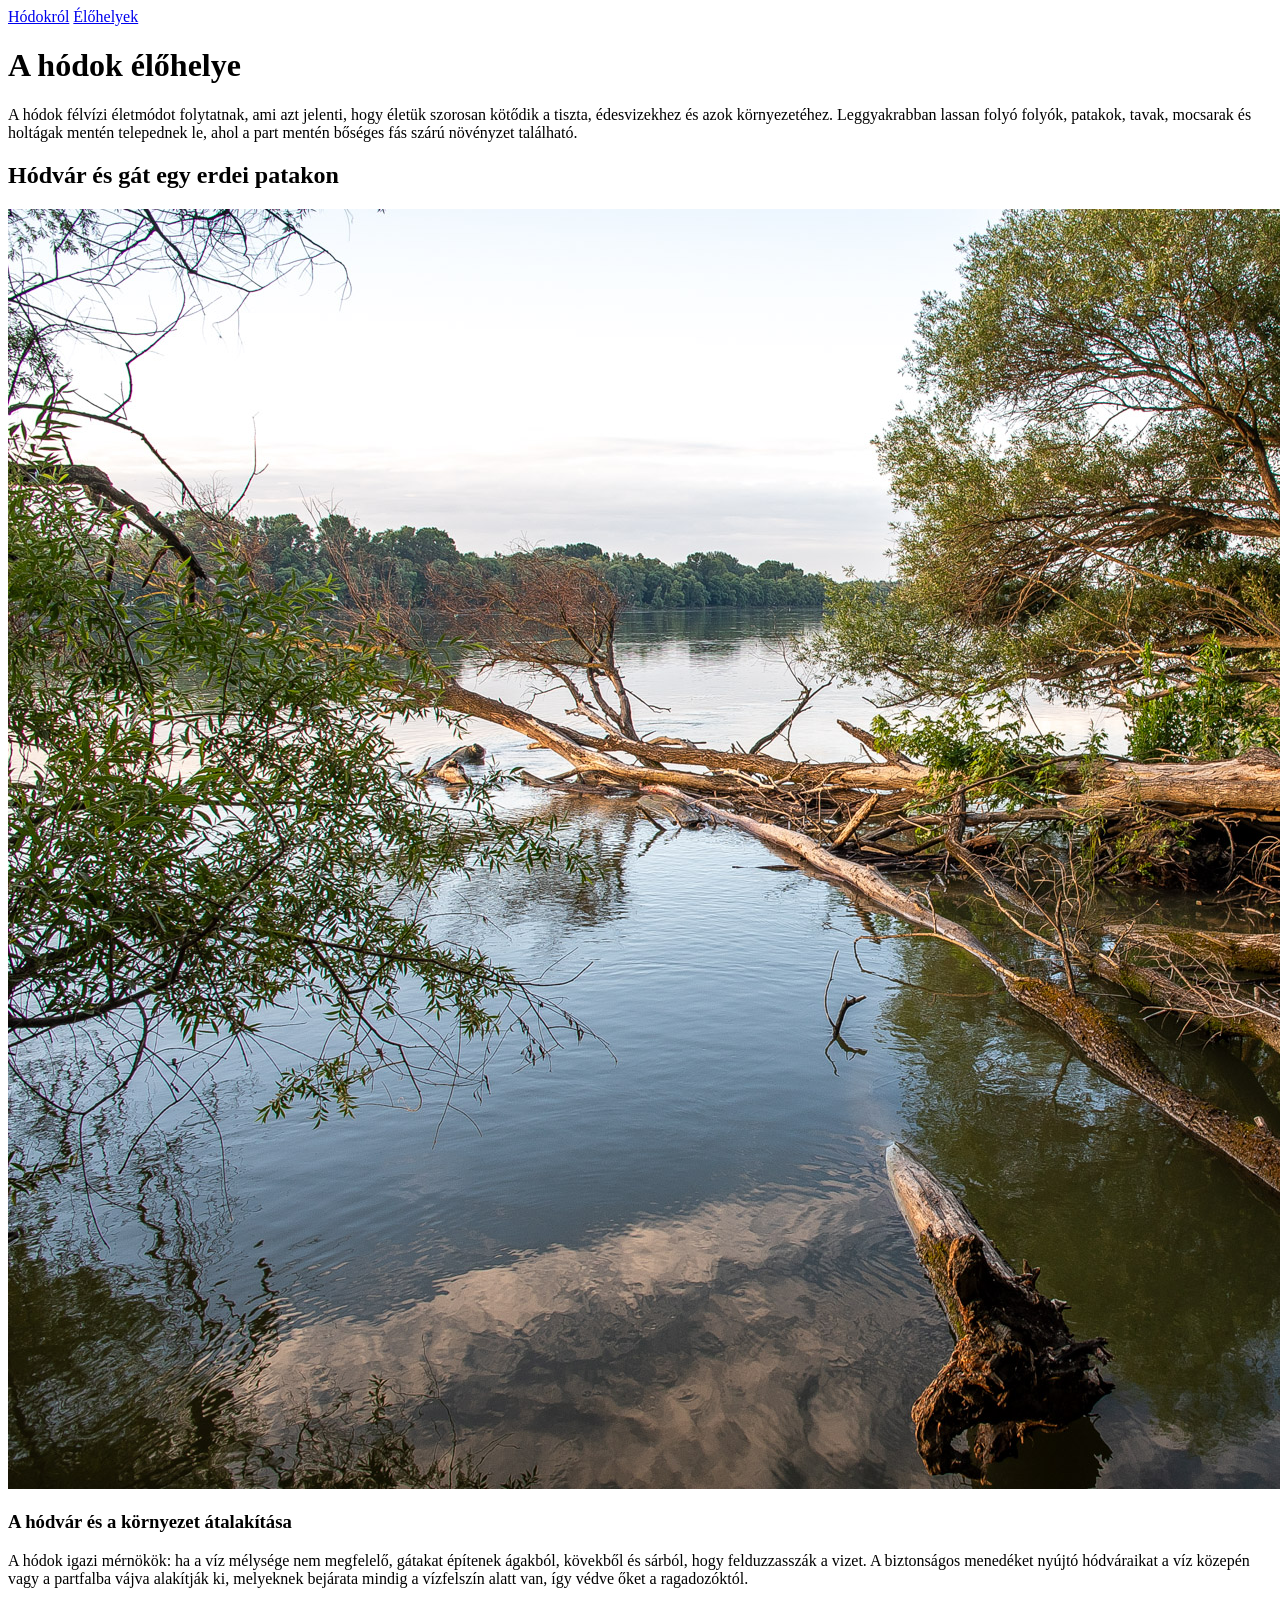
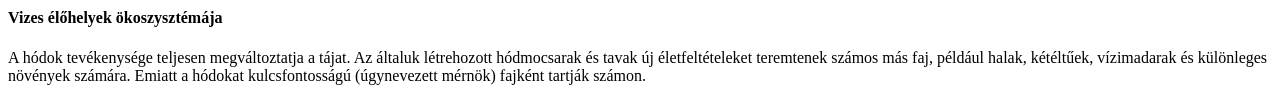
==== hod.html @ 1e955fab "feltoltes1" ====
<!DOCTYPE html>
<html lang="hu">
<head>
    <meta charset="UTF-8">
    <meta name="viewport" content="width=device-width, initial-scale=1.0">
    <link rel="stylesheet" href="style.css">
    <title>Elekes Dávid</title>
</head>
<body>

    <nav class="menu">
      <a href="index.html" class="menu-link">Hódokról</a>
      <a href="elohelyek.html" class="menu-link">Élőhelyek</a>
    </nav>

 <header>
 <h1>A hódok élőhelye</h1>
 </header>

<main>
  <article class="tartalom">
      <p>
        A hódok félvízi életmódot folytatnak, ami azt jelenti, hogy életük szorosan kötődik a tiszta, édesvizekhez és azok környezetéhez. Leggyakrabban lassan folyó folyók, patakok, tavak, mocsarak és holtágak mentén telepednek le, ahol a part mentén bőséges fás szárú növényzet található.
      </p>
      <div>
        <h2>Hódvár és gát egy erdei patakon</h2>
        <img src="folyami_odu.jpeg" alt="folyami odú">
      </div>
    </article>

    <article class="tartalom">
      <div class=" cikk jellemzok">
        <h3>A hódvár és a környezet átalakítása</h3>
        <p>
          A hódok igazi mérnökök: ha a víz mélysége nem megfelelő, gátakat építenek ágakból, kövekből és sárból, hogy felduzzasszák a vizet. A biztonságos menedéket nyújtó hódváraikat a víz közepén vagy a partfalba vájva alakítják ki, melyeknek bejárata mindig a vízfelszín alatt van, így védve őket a ragadozóktól.
        </p>
      </div>

      <div class="cikk fajta">
        <h4>Vizes élőhelyek ökoszysztémája</h4>
        <p>
          A hódok tevékenysége teljesen megváltoztatja a tájat. Az általuk létrehozott hódmocsarak és tavak új életfeltételeket teremtenek számos más faj, például halak, kétéltűek, vízimadarak és különleges növények számára. Emiatt a hódokat kulcsfontosságú (úgynevezett mérnök) fajként tartják számon.
        </p>
      </div>
      </article>
      </main>
</body>
</html>
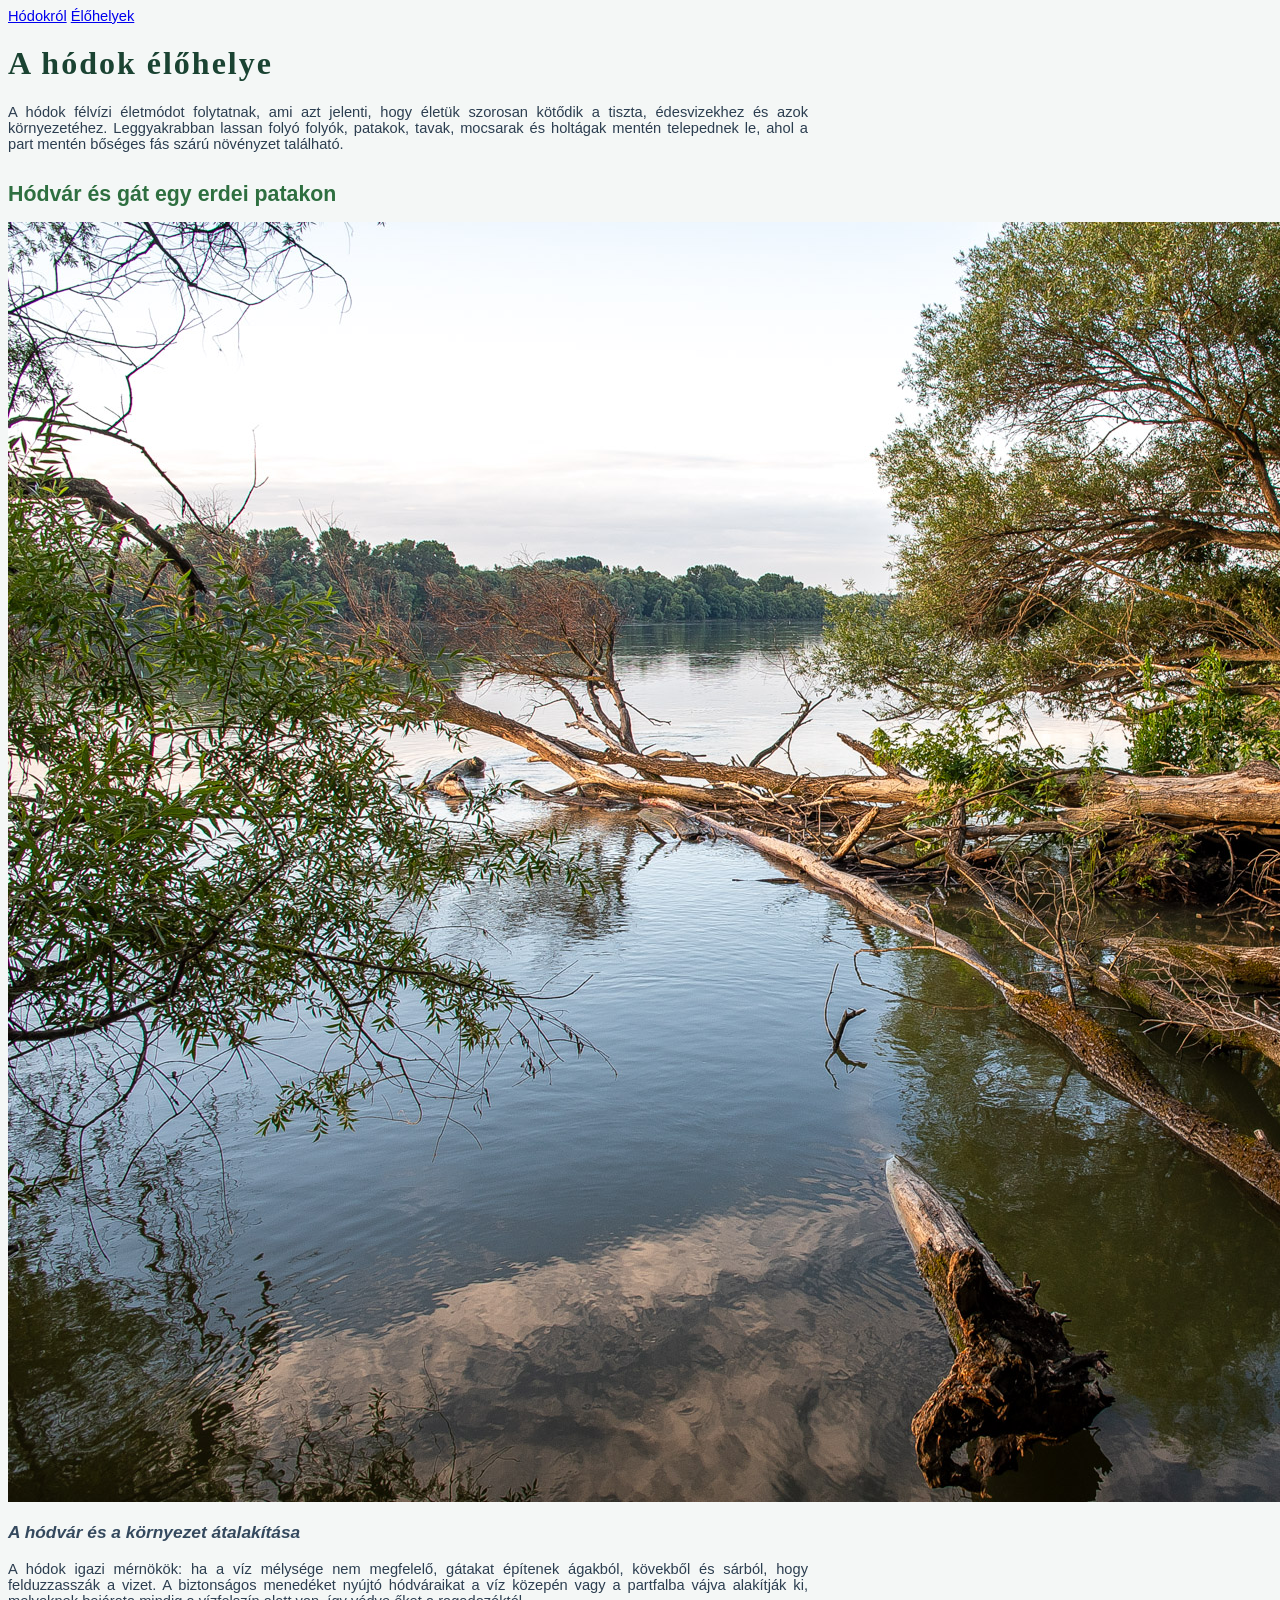
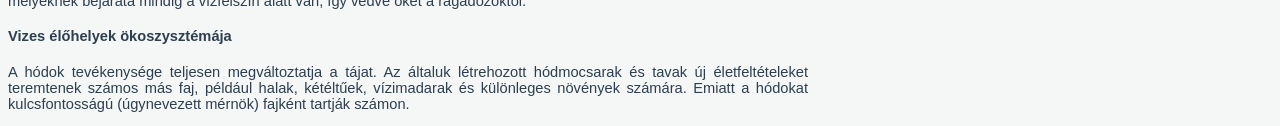
==== commit 9d59530b: "feltoltes2" ====
--- a/hod.html
+++ b/hod.html
@@ -10,7 +10,7 @@
 
     <nav class="menu">
       <a href="index.html" class="menu-link">Hódokról</a>
-      <a href="elohelyek.html" class="menu-link">Élőhelyek</a>
+      <a href="hod.html" class="menu-link">Élőhelyek</a>
     </nav>
 
  <header>
--- a/style.css
+++ b/style.css
@@ -0,0 +1,46 @@
+*{box-sizing: border-box;}
+
+body{
+    font-family: 'Segoe UI', Tahoma, Verdana, sans-serif;
+    font-size: 11pt;
+    text-align:justify;
+    color: #2c3e50;
+    background-color: #f4f7f6;
+    max-width: 800px;}
+
+h1{
+    font-family: Georgia;
+    color: #1a4332;
+    font-size: 24pt;
+    letter-spacing: 2px;}
+
+h2{
+    color: #2e6f40;
+    font-size: 16pt;
+    margin-top: 30px;
+    margin-bottom: 15px;}
+
+h3{
+    color: #34495e;
+    font-size: 13pt;
+    font-style: italic;}
+
+a:visited {
+  color: #a0522d;
+  text-decoration: none;
+  font-weight: bold;
+  border-bottom: 1px dashed #a0522d;
+}
+
+
+a:hover {
+  color: #d2691e;
+  border-bottom: 1px solid #d2691e;
+  background-color: #fef5e7;
+}
+
+
+a:active {
+  color: #cd853f;
+}
+
